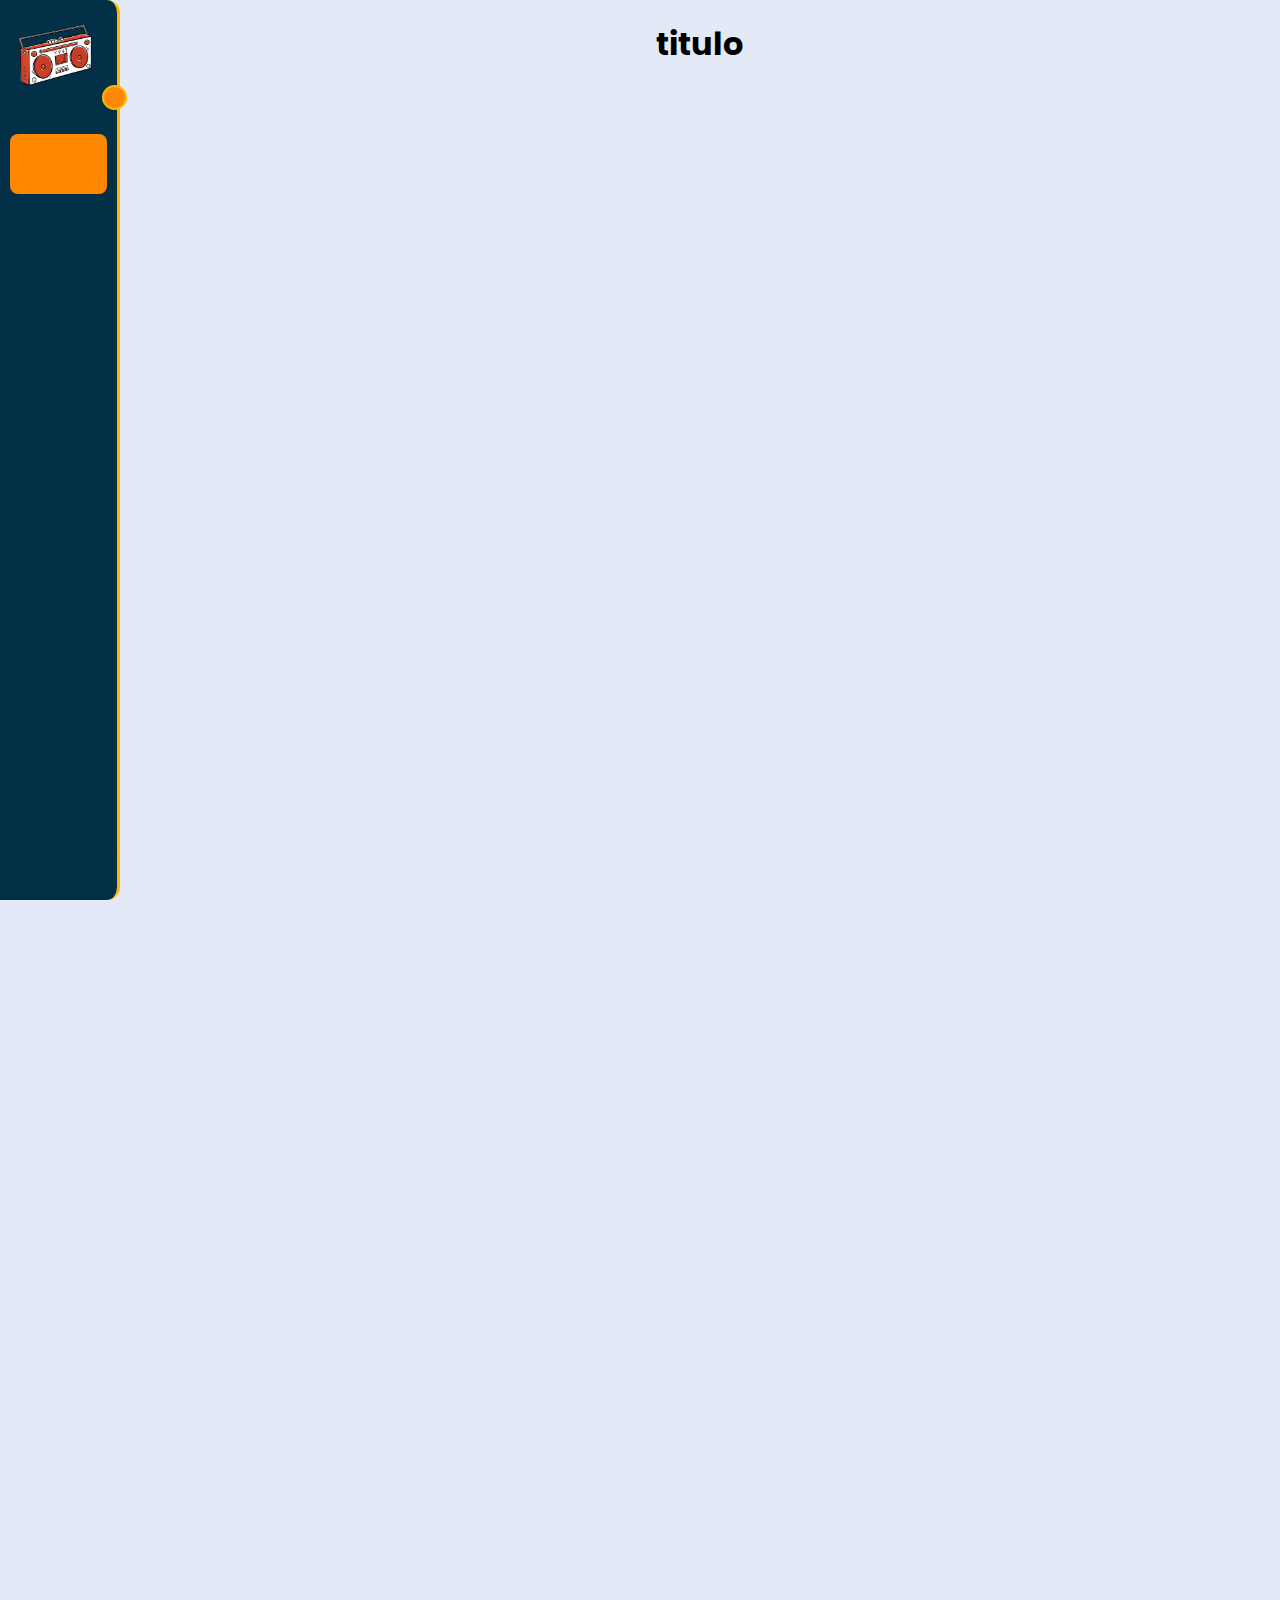
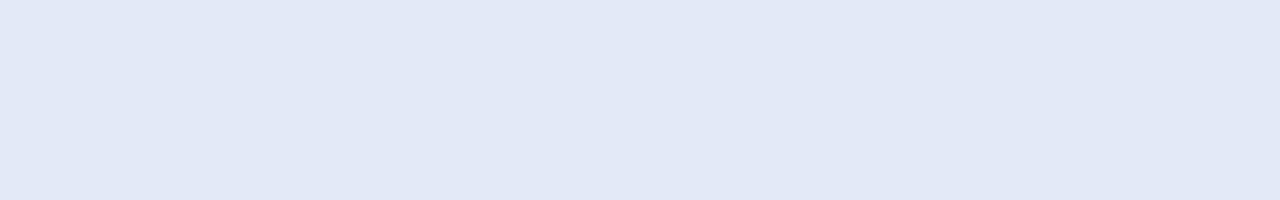
==== index.html @ bde6cf44 "firts commit" ====
<!DOCTYPE html>
<html lang="pt-br">
<head>
    <meta charset="UTF-8">
    <meta name="viewport" content="width=device-width, initial-scale=1.0">
    <link rel="stylesheet" href="/assets/css/style.css">
    <link rel="stylesheet" href="https://cdnjs.cloudflare.com/ajax/libs/font-awesome/6.5.2/css/all.min.css" integrity="sha512-SnH5WK+bZxgPHs44uWIX+LLJAJ9/2PkPKZ5QiAj6Ta86w+fsb2TkcmfRyVX3pBnMFcV7oQPJkl9QevSCWr3W6A==" crossorigin="anonymous" referrerpolicy="no-referrer" />
    <title>Projeto front</title>
   
</head>
<body>  
    <nav id="sidebar">
        <div id="sidebar-content">
            <div id="logo" class="logo-container">
                <img src="/assets/img/logo2.webp" alt="logo">

                
            <p id="logo-content">

                <span id="logo-text" class="item-description hide-text">dress code</span>

            </p>
            
            </div>

            <ul id="side-item">
                <li class="side-item active">
                    <a href="#">
                        <i class="fa-solid fa-house"></i>
                        <span class="item-description">Home</span>
                    </a>
                
                </li>

                <li class="side-item">
                    <a href="#">
                        <i class="fa-solid fa-shirt"></i>
                        <span class="item-description">Shirts</span>
                    </a>
                    
                </li>

                <li class="side-item">
                    <a href="#">
                        <i class="fa-solid fa-bag-shopping"></i>
                        <span class="item-description">Shopping cart</span>
                    </a>
                    
                </li>

                <li class="side-item">
                    <a href="#">
                        <i class="fa-solid fa-question"></i>
                        <span class="item-description">About</span>
                    </a>
                
                </li>

                <li class="side-item">
                    <a href="#">
                        <i class="fa-solid fa-mug-hot"></i>
                        <span class="item-description">Support</span>
                    </a>
                
                </li>

                <li class="side-item">
                    <a href="#">
                        <i class="fa-solid fa-gear"></i>
                        <span class="item-description">Settings</span>
                    </a>

                
                
                </li>
            </ul>

            <button id="open-btn-menu">
                <i id="open-btn-icon" class="fa-solid fa-circle-chevron-right"></i>
            </button>
        </div>

        <div id="logout">
            <button id="logout-btn">
                <i class="fa-solid fa-right-to-bracket"></i>
                <span class="item-description">Logout</span>
            </button>
        </div>
    </nav>

    <main>
        <div>
            <h1>titulo</h1>
        </div>
    </main>


    <script src="/assets/js/app.js"></script>
</body>
</html>
---- assets/css/style.css ----
@import url('https://fonts.googleapis.com/css2?family=Poppins:ital,wght@0,100;0,200;0,300;0,400;0,500;0,600;0,700;0,800;0,900;1,100;1,200;1,300;1,400;1,500;1,600;1,700;1,800;1,900&display=swap');

@import url('https://fonts.googleapis.com/css2?family=Poppins:ital,wght@0,100;0,200;0,300;0,400;0,500;0,600;0,700;0,800;0,900;1,100;1,200;1,300;1,400;1,500;1,600;1,700;1,800;1,900&family=Rubik+Glitch+Pop&display=swap');


*{
    margin: 0;
    padding: 0;
    box-sizing: border-box;
    font-family: 'Poppins', sans-serif;
}


body{
    min-height: 200vh;
    background-color: #e3e9f7;
    display: flex;
}

main{
        padding: 20px;
        width: calc(100% - 120px); 
        margin-left: 120px; 
    
}

#sidebar{
   display: flex;
    flex-direction: column;
    justify-content: space-between;
    background-color: #023047;
    border-right: 3px solid #ffb703;
    border-radius: 0px 13px 13px 0px;
    height: 100vh;
    position: fixed; 
    width: 120px;
    transition:all .5s;
    min-width: 82px;
}

#logo img{
    width: 80px;
    height: 80px;
    object-fit: cover;
    margin: 15px 5px 15px 15px;
   

}

#logo{
    display: flex;
    align-items: center;
    margin-bottom: 24px;
    transition: width 0.5s;
    width: 120px;
}

#logo span{

    color: #ffb703;
    font-size: 20px;
    padding: 12px;
    overflow: hidden;
}

#side-item{
    display: flex;
    flex-direction: column;
    gap: 8px;
    list-style: none;
    margin-left: 10px;
    margin-right: 10px;
    
}

.side-item{
    border-radius: 8px;
    padding: 20px;
    cursor: pointer;
}

.side-item a{

    color: #ffb703;
    text-decoration: none;
    font: 20px;
    display: flex;
    align-items: center;
    justify-content: center;
    gap: 10px;
   
}

.side-item a i{
    display: flex;
    align-items: center;
    justify-content: center;
   
    width: 20px;
    height: 20px;
}

.side-item a span{
    margin-left: 5px;
  
}

.side-item.active{
   background-color: #ff8800; 
}

.side-item:hover:not(.active),#logout-btn:hover{

    background-color: #092b3a;
}

.side-item.active a{
    color: #023047;
    
}

#logout{
    border-top: 2px solid #092b3a;
}

#logout-btn{
    border: none;
    padding: 12px;
    font-size: 15px;
    display: flex;
    gap: 20px;
    align-items: center;
    border-radius: 10px;
    text-align: start;
    cursor: pointer;
    background-color: transparent;
    margin: 10px 0px 10px 5px;
    color: #ffb703;
}


#open-btn-menu{
    position: absolute;
    top: 85px;
    right: -10px;
    background-color: #ff8800;
    border-radius:100%;
    width: 25px;
    height: 25px;
    border: 2px solid #ffb703;
    color: #092b3a;
    cursor: pointer;
}

.item-description{
    width: 0px;
    overflow: hidden;
    white-space: nowrap;
    text-overflow: ellipsis;
    font-size: 14px;
    transition: width .5s;
    height: 0px;
    
}

#sidebar.open-sidebar{
    min-width:19%;
} 

#sidebar.open-sidebar .item-description{
    width: 150px;
    height: auto;
}


#sidebar.open-sidebar .side-item a{
    justify-content: flex-start;
    gap: 14px;
    
}

.hide-text {
    display: none;
}

#open-btn-icon{
    transition: transform .3s ease;
}

.open-sidebar #open-btn-icon{
    transform: rotate(180deg);
}

main {
    padding: 20px;
    margin-left: 120px; /* Largura do sidebar */
    flex-grow: 1; /* Ocupa todo o espaço disponível */
}

main div {
    display: flex;
    justify-content: center;
    
}
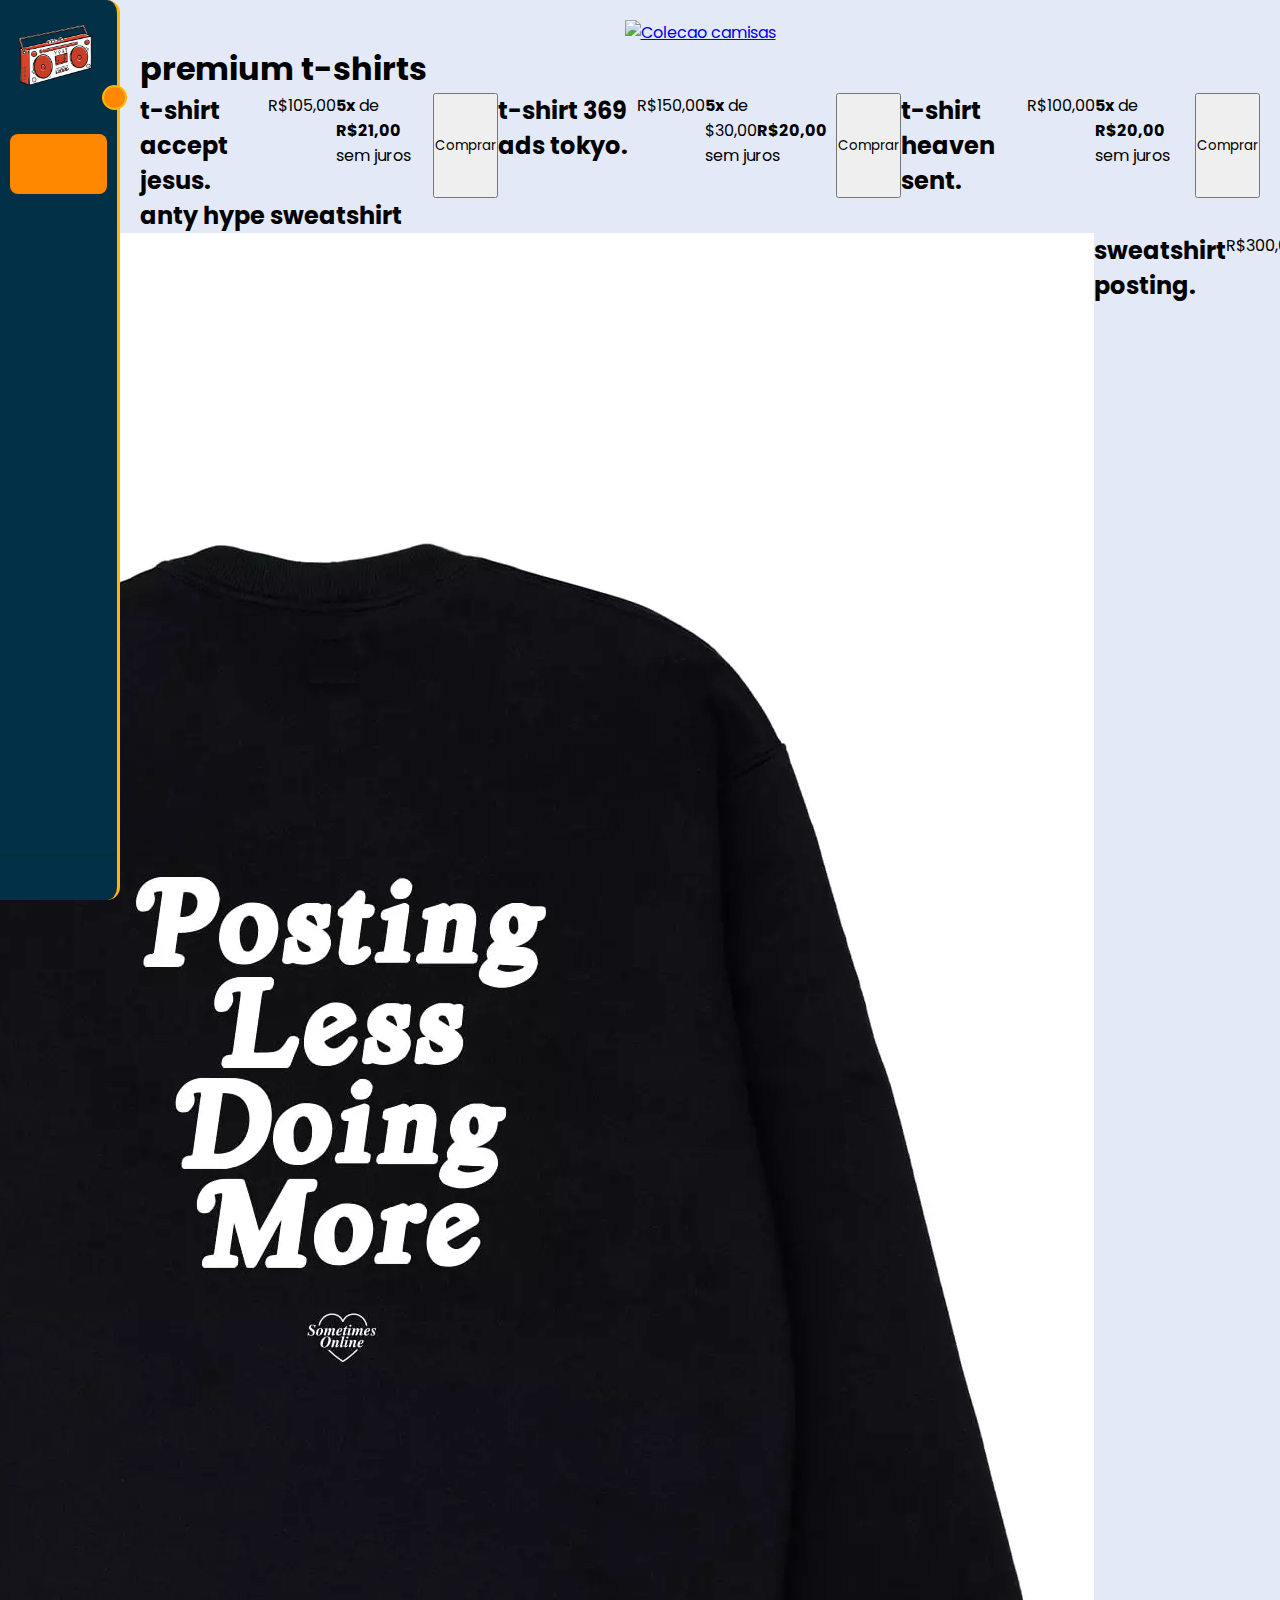
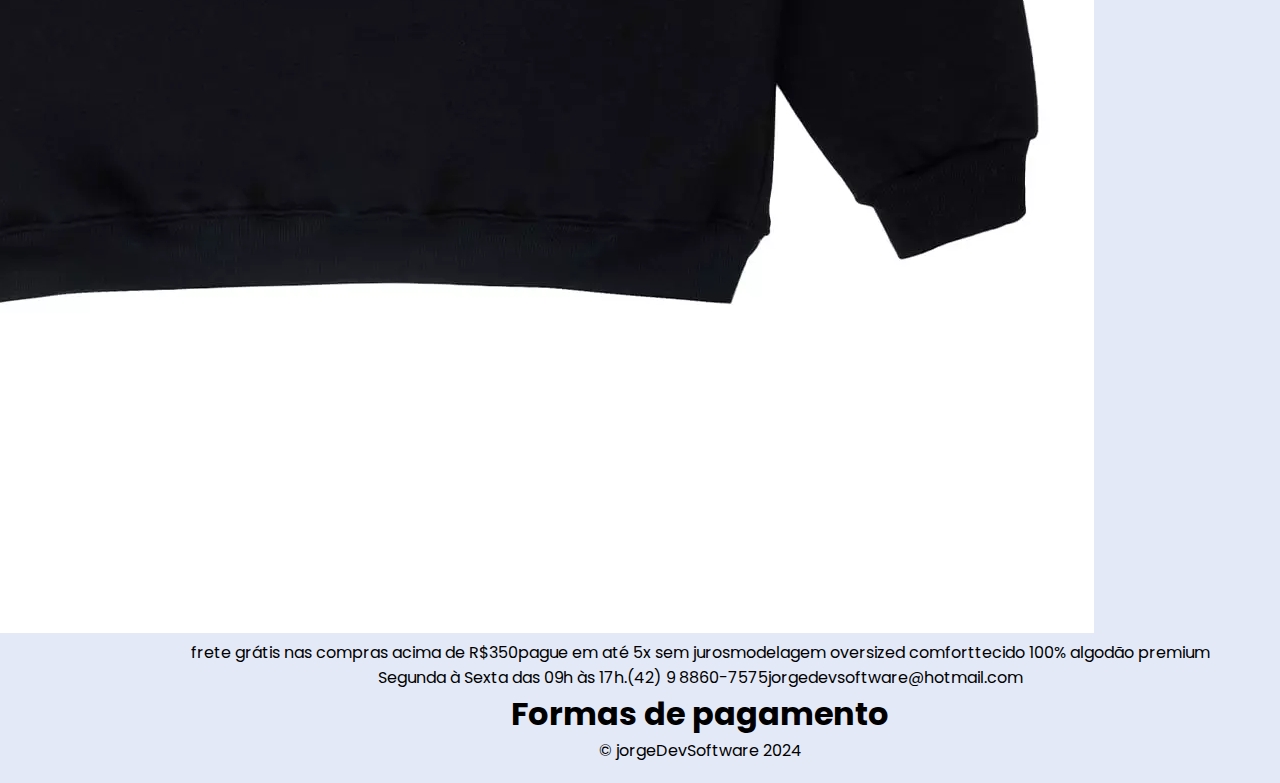
==== commit f5bbd141: "terceiro commit" ====
--- a/index.html
+++ b/index.html
@@ -35,7 +35,7 @@
                 <li class="side-item">
                     <a href="#">
                         <i class="fa-solid fa-shirt"></i>
-                        <span class="item-description">Shirts</span>
+                        <span class="item-description">t-shirts</span>
                     </a>
                     
                 </li>
@@ -89,10 +89,156 @@
     </nav>
 
     <main>
-        <div>
-            <h1>titulo</h1>
+        <div id="main-banner">
+            <div id="banner">
+                <a href="#"><img src="assets/img/tropical_Banner_Desk_Mkt-1536x344.webp" alt="Colecao camisas"></a>
+            </div>
         </div>
+
+        <section class="content-home">
+            <h1 id="h1-home">premium t-shirts</h1>
+            <div class="principal-tshirts">
+                <div class="tshirt-initial">
+                    <div class="tshirts-img">
+                        <a href="#"><img src="/assets/img/accept-jesus-65de235921ab2.webp" alt=""></a>
+                        <div class="content-image">
+                            <h2>t-shirt accept jesus.</h2>
+                            <p class="p-preco" >R$105,00</p>
+                            <p><strong>5x</strong> de <strong>R$21,00</strong> sem juros</p>
+                            <button class="botao-initial">Comprar</button>
+                        </div>   
+                    </div>
+                </div>
+
+                <div class="tshirt-initial">
+                    <div class="tshirts-img">
+                        <a href="#"><img src="/assets/img/369_tee_540x.webp" alt=""></a>
+                        <div class="content-image">
+                            <h2>t-shirt 369 ads tokyo.</h2>
+                            <p class="p-preco" >R$150,00</p>
+                            <p><strong>5x</strong> de $30,00<strong>R$20,00</strong> sem juros</p>
+                            <button class="botao-initial">Comprar</button>
+                        </div>    
+                    </div>
+                    
+                </div>
+
+                <div class="tshirt-initial">
+                    <div class="tshirts-img">
+                        <a href="#"><img src="/assets/img/heaven_sent_tee_540x.webp" alt=""></a>
+                        <div class="content-image">
+                            <h2>t-shirt heaven sent.</h2>
+                            <p class="p-preco">R$100,00</p>
+                            <p><strong>5x</strong> de <strong>R$20,00</strong> sem juros</p>
+                            <button class="botao-initial">Comprar</button>
+                        </div>   
+                    </div>
+                </div>
+            </div>
+        </section>
+        
+        <div class="separador"></div>
+       
+
+
+        <section class="content-home" id="content-home-moletom">
+            <h2 class="h2-moletom-2">anty hype sweatshirt</h2> 
+          
+            <div class="principal-tshirts">
+                <div class="tshirt-initial">
+                    <div class="tshirts-img">
+                        <a href="#"><img src="/assets/img/moletom-careca-preto-costas-65e5f592168c6.webp" alt=""></a>
+                        <div class="content-image">
+                            <h2> sweatshirt posting.</h2>
+                            <p class="p-preco" >R$300,00</p>
+                            <p><strong>5x</strong> de <strong>R$60,00</strong> sem juros</p>
+                            <button class="botao-initial">Comprar</button>
+                        </div>   
+                    </div>
+                </div>
+
+                <div class="tshirt-initial">
+                    <div class="tshirts-img">
+                        <a href="#"><img src="/assets/img/369-hoodie-social-maxres_540x.webp" alt=""></a>
+                        <div class="content-image">
+                            <h2>sweatshirt 369.</h2>
+                            <p class="p-preco" >R$350,00</p>
+                            <p><strong>5x</strong> de $,00<strong>R$70,00</strong> sem juros</p>
+                            <button class="botao-initial">Comprar</button>
+                        </div>    
+                    </div>
+                    
+                </div>
+
+            </div>
+        </section>
+            
+        <section id="infos-sessao">
+            <div id="container-infos">
+
+                
+
+                <div class="infos">
+                    <i class="fa-solid fa-truck-fast"></i>
+                    <p>frete grátis nas compras acima de R$350</p>
+                </div>
+
+                <div class="infos">
+                    <i class="fa-solid fa-credit-card"></i>
+                    <p>pague em até 5x sem juros</p>
+                </div>
+
+                <div class="infos">
+                    <i class="fa-solid fa-user"></i></i>
+                    <p>modelagem oversized comfort</p>
+                </div>
+
+                <div class="infos">
+                    <i class="fa-solid fa-star"></i>
+                    <p>tecido 100% algodão premium</p>
+                </div>
+            </div>
+        </section>
+
+
+        <footer id="rodape">
+            <div class="linkssociais">
+                <a id="redesocial-1" href="#"><i class="fa-brands fa-instagram"></i></a>
+                <a href="#"><i class="fa-brands fa-github"></i></a>
+                <a href="#"><i class="fa-brands fa-linkedin"></i></a>
+                <a id="redesocial-2" href="#"><i class="fa-solid fa-envelope"></i></a>
+            </div>
+
+            <div id="atendimento">
+                <p>Segunda à Sexta das 09h às 17h.</p>
+                <p>(42) 9 8860-7575</p>
+                <p>jorgedevsoftware@hotmail.com</p>
+            </div>
+
+            <div id="formas-pagamento">
+                <h1>Formas de pagamento</h1>
+                <div>
+                    <i class="fa-brands fa-cc-mastercard"></i>
+                    <i class="fa-brands fa-cc-visa"></i>
+                    <i class="fa-brands fa-cc-visa"></i>
+                    <i class="fa-solid fa-barcode"></i>
+                    <i class="fa-brands fa-cc-discover"></i>
+                    <i class="fa-brands fa-cc-paypal"></i>
+                    <i class="fa-brands fa-cc-diners-club"></i>
+                    <i class="fa-brands fa-cc-apple-pay"></i>
+                    
+                </div>
+            </div>
+
+            <div id="copyright">
+                <p>	&copy; jorgeDevSoftware 2024</p>
+            </div>
+
+
+        </footer>
     </main>
+
+
 
 
     <script src="/assets/js/app.js"></script>
